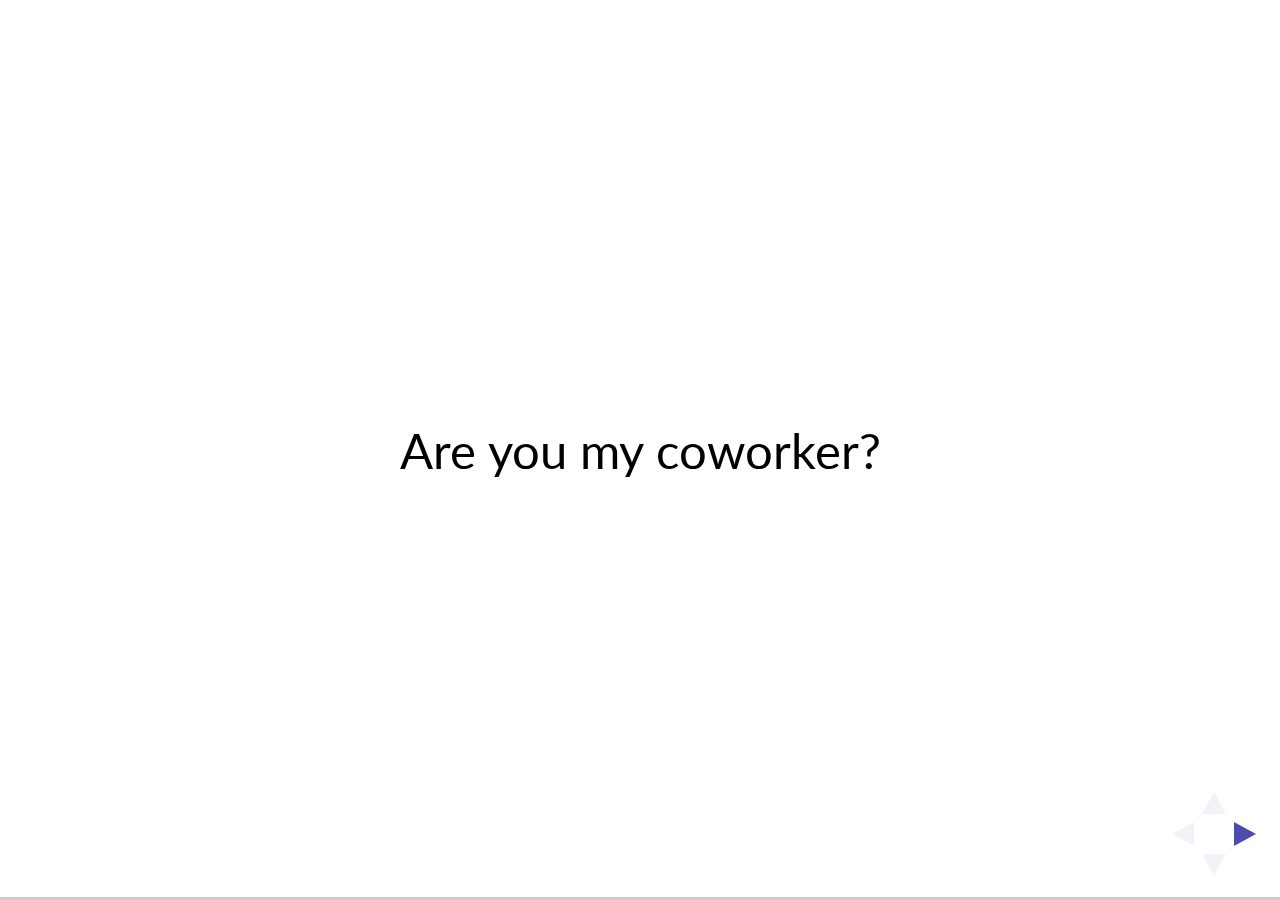
==== index.html @ 353c2d1a "first commit" ====
<!DOCTYPE html>
<html>
  <head>
    <meta charset="utf-8">
    <meta name="description" content="A slideshow about me">
		<meta name="author" content="Alex Burgos">
		<meta name="apple-mobile-web-app-capable" content="yes">
		<meta name="apple-mobile-web-app-status-bar-style" content="black-translucent">
		<meta name="viewport" content="width=device-width, initial-scale=1.0, maximum-scale=1.0, user-scalable=no">
    <title>Are you my coworker?</title>
    <link rel="stylesheet" href="css/reveal.css">
		<link rel="stylesheet" href="css/theme/simple.css">
    <link rel="stylesheet" href="css/custom.css">
  </head>
	<body>
		<div class="reveal">
			<div class="slides">
				<section>Are you my coworker?</section>

        <section>Where are you from?
          <section>
            <p class="fragment fade-in">I'm from Puerto Rico, a U.S. territory 1,894 miles away from here.</p>
          </section>

          <section>
            <div class="slide-pic"><img data-src="images/pr/1.jpg" /></div>
          </section>

          <section>
            <div class="slide-pic"><img data-src="images/pr/2.jpg"/></div>
          </section>

          <section>
            <div class="slide-pic"><img data-src="images/pr/3.jpg"/></div>
          </section>

          <section>
            <p class="fragment">I grew up in a small town called Caguas, then moved west for college.</p>
            <p class="fragment fade-in">I have a degree in Computer Engineering but also had an interest in film school.</p>
            <p class="fragment fade-in">At 21, I moved to New York to finish my degree. At 23, I moved to NYC for my first job.</p>
          </section>

          <section>
            <div class="slide-pic"><img data-src="images/me/1.jpg" /></div>
          </section>

          <section>
            <div class="slide-pic"><img data-src="images/me/2.jpg"/></div>
          </section>

          <section>
            <div class="slide-pic"><img data-src="images/me/3.jpg"/></div>
          </section>
        </section>

        <section>
          <p>Before Food52: </p>
          <ul class="fragment fade-in">
            <li class="fragment fade-in">
              @ MiMedia
            </li>
            <li class="fragment fade-in">
              @ Time
            </li>
            <li class="fragment fade-in">
              @ Wyng
            </li>
          </ul>
        </section>

        <section>
          <p>What do you do here? </p>
          <p class="fragment fade-in">
            I work with our wonderful Product team as a Front End Developer.
          </p>
          <p class="fragment fade-in">
            My day-to-day tasks include building snazzy features for our website,
            fix what's broken, and making some of our older code look better.
          </p>
        </section>

        <section>
          <p>What is Front End Development? </p>
          <p class="fragment fade-in">
            Front-end web development, also known as client-side development
            is the practice of producing HTML, CSS and JavaScript for a website
            or Web Application so that a user can see and interact with them directly.
          </p>

          <p class="fragment fade-in">
            Tl;Dr: I make website (including this one I'm using as a presentation!)
            and I try to make them look pretty.
          </p>
        </section>

        <section>
          <p>What are your hobbies? Fun facts? </p>
          <section>
            <p class="fragment fade-in">
              I love photography, both film and digital.
              I currently own 3 cameras and I will get a 4th one this year.
            </p>

            <p class="fragment fade-in">
              My family are big fans of dogs, we had 4 growing up!
            </p>

            <p class="fragment fade-in">
              Wanting to make my parents proud, I adopted my own dog 3 years ago.
              Her name is Penelope.
            </p>
          </section>
        </section>

        <section>
          <p>Meet Penelope: </p>
          <section>
            <div class="slide-pic fragment fade-in"><img data-src="images/penny/1.jpg" /></div>
          </section>

          <section>
            <div class="slide-pic"><img data-src="images/penny/2.jpg"/></div>
          </section>
        </section>

        <section>
          Thanks for your time!
        </section>
			</div>
		</div>
		<script src="js/reveal.js"></script>
		<script>
			Reveal.initialize();
		</script>
	</body>
</html>
---- css/reveal.css ----
/*!
 * reveal.js
 * http://lab.hakim.se/reveal-js
 * MIT licensed
 *
 * Copyright (C) 2016 Hakim El Hattab, http://hakim.se
 */
/*********************************************
 * RESET STYLES
 *********************************************/
html, body, .reveal div, .reveal span, .reveal applet, .reveal object, .reveal iframe,
.reveal h1, .reveal h2, .reveal h3, .reveal h4, .reveal h5, .reveal h6, .reveal p, .reveal blockquote, .reveal pre,
.reveal a, .reveal abbr, .reveal acronym, .reveal address, .reveal big, .reveal cite, .reveal code,
.reveal del, .reveal dfn, .reveal em, .reveal img, .reveal ins, .reveal kbd, .reveal q, .reveal s, .reveal samp,
.reveal small, .reveal strike, .reveal strong, .reveal sub, .reveal sup, .reveal tt, .reveal var,
.reveal b, .reveal u, .reveal center,
.reveal dl, .reveal dt, .reveal dd, .reveal ol, .reveal ul, .reveal li,
.reveal fieldset, .reveal form, .reveal label, .reveal legend,
.reveal table, .reveal caption, .reveal tbody, .reveal tfoot, .reveal thead, .reveal tr, .reveal th, .reveal td,
.reveal article, .reveal aside, .reveal canvas, .reveal details, .reveal embed,
.reveal figure, .reveal figcaption, .reveal footer, .reveal header, .reveal hgroup,
.reveal menu, .reveal nav, .reveal output, .reveal ruby, .reveal section, .reveal summary,
.reveal time, .reveal mark, .reveal audio, .reveal video {
  margin: 0;
  padding: 0;
  border: 0;
  font-size: 100%;
  font: inherit;
  vertical-align: baseline; }

.reveal article, .reveal aside, .reveal details, .reveal figcaption, .reveal figure,
.reveal footer, .reveal header, .reveal hgroup, .reveal menu, .reveal nav, .reveal section {
  display: block; }

/*********************************************
 * GLOBAL STYLES
 *********************************************/
html,
body {
  width: 100%;
  height: 100%;
  overflow: hidden; }

body {
  position: relative;
  line-height: 1;
  background-color: #fff;
  color: #000; }

/*********************************************
 * VIEW FRAGMENTS
 *********************************************/
.reveal .slides section .fragment {
  opacity: 0;
  visibility: hidden;
  -webkit-transition: all .2s ease;
          transition: all .2s ease; }
  .reveal .slides section .fragment.visible {
    opacity: 1;
    visibility: inherit; }

.reveal .slides section .fragment.grow {
  opacity: 1;
  visibility: inherit; }
  .reveal .slides section .fragment.grow.visible {
    -webkit-transform: scale(1.3);
            transform: scale(1.3); }

.reveal .slides section .fragment.shrink {
  opacity: 1;
  visibility: inherit; }
  .reveal .slides section .fragment.shrink.visible {
    -webkit-transform: scale(0.7);
            transform: scale(0.7); }

.reveal .slides section .fragment.zoom-in {
  -webkit-transform: scale(0.1);
          transform: scale(0.1); }
  .reveal .slides section .fragment.zoom-in.visible {
    -webkit-transform: none;
            transform: none; }

.reveal .slides section .fragment.fade-out {
  opacity: 1;
  visibility: inherit; }
  .reveal .slides section .fragment.fade-out.visible {
    opacity: 0;
    visibility: hidden; }

.reveal .slides section .fragment.semi-fade-out {
  opacity: 1;
  visibility: inherit; }
  .reveal .slides section .fragment.semi-fade-out.visible {
    opacity: 0.5;
    visibility: inherit; }

.reveal .slides section .fragment.strike {
  opacity: 1;
  visibility: inherit; }
  .reveal .slides section .fragment.strike.visible {
    text-decoration: line-through; }

.reveal .slides section .fragment.fade-up {
  -webkit-transform: translate(0, 20%);
          transform: translate(0, 20%); }
  .reveal .slides section .fragment.fade-up.visible {
    -webkit-transform: translate(0, 0);
            transform: translate(0, 0); }

.reveal .slides section .fragment.fade-down {
  -webkit-transform: translate(0, -20%);
          transform: translate(0, -20%); }
  .reveal .slides section .fragment.fade-down.visible {
    -webkit-transform: translate(0, 0);
            transform: translate(0, 0); }

.reveal .slides section .fragment.fade-right {
  -webkit-transform: translate(-20%, 0);
          transform: translate(-20%, 0); }
  .reveal .slides section .fragment.fade-right.visible {
    -webkit-transform: translate(0, 0);
            transform: translate(0, 0); }

.reveal .slides section .fragment.fade-left {
  -webkit-transform: translate(20%, 0);
          transform: translate(20%, 0); }
  .reveal .slides section .fragment.fade-left.visible {
    -webkit-transform: translate(0, 0);
            transform: translate(0, 0); }

.reveal .slides section .fragment.current-visible {
  opacity: 0;
  visibility: hidden; }
  .reveal .slides section .fragment.current-visible.current-fragment {
    opacity: 1;
    visibility: inherit; }

.reveal .slides section .fragment.highlight-red,
.reveal .slides section .fragment.highlight-current-red,
.reveal .slides section .fragment.highlight-green,
.reveal .slides section .fragment.highlight-current-green,
.reveal .slides section .fragment.highlight-blue,
.reveal .slides section .fragment.highlight-current-blue {
  opacity: 1;
  visibility: inherit; }

.reveal .slides section .fragment.highlight-red.visible {
  color: #ff2c2d; }

.reveal .slides section .fragment.highlight-green.visible {
  color: #17ff2e; }

.reveal .slides section .fragment.highlight-blue.visible {
  color: #1b91ff; }

.reveal .slides section .fragment.highlight-current-red.current-fragment {
  color: #ff2c2d; }

.reveal .slides section .fragment.highlight-current-green.current-fragment {
  color: #17ff2e; }

.reveal .slides section .fragment.highlight-current-blue.current-fragment {
  color: #1b91ff; }

/*********************************************
 * DEFAULT ELEMENT STYLES
 *********************************************/
/* Fixes issue in Chrome where italic fonts did not appear when printing to PDF */
.reveal:after {
  content: '';
  font-style: italic; }

.reveal iframe {
  z-index: 1; }

/** Prevents layering issues in certain browser/transition combinations */
.reveal a {
  position: relative; }

.reveal .stretch {
  max-width: none;
  max-height: none; }

.reveal pre.stretch code {
  height: 100%;
  max-height: 100%;
  box-sizing: border-box; }

/*********************************************
 * CONTROLS
 *********************************************/
.reveal .controls {
  display: none;
  position: fixed;
  width: 110px;
  height: 110px;
  z-index: 30;
  right: 10px;
  bottom: 10px;
  -webkit-user-select: none; }

.reveal .controls button {
  padding: 0;
  position: absolute;
  opacity: 0.05;
  width: 0;
  height: 0;
  background-color: transparent;
  border: 12px solid transparent;
  -webkit-transform: scale(0.9999);
          transform: scale(0.9999);
  -webkit-transition: all 0.2s ease;
          transition: all 0.2s ease;
  -webkit-appearance: none;
  -webkit-tap-highlight-color: transparent; }

.reveal .controls .enabled {
  opacity: 0.7;
  cursor: pointer; }

.reveal .controls .enabled:active {
  margin-top: 1px; }

.reveal .controls .navigate-left {
  top: 42px;
  border-right-width: 22px;
  border-right-color: #000; }

.reveal .controls .navigate-left.fragmented {
  opacity: 0.3; }

.reveal .controls .navigate-right {
  left: 74px;
  top: 42px;
  border-left-width: 22px;
  border-left-color: #000; }

.reveal .controls .navigate-right.fragmented {
  opacity: 0.3; }

.reveal .controls .navigate-up {
  left: 42px;
  border-bottom-width: 22px;
  border-bottom-color: #000; }

.reveal .controls .navigate-up.fragmented {
  opacity: 0.3; }

.reveal .controls .navigate-down {
  left: 42px;
  top: 74px;
  border-top-width: 22px;
  border-top-color: #000; }

.reveal .controls .navigate-down.fragmented {
  opacity: 0.3; }

/*********************************************
 * PROGRESS BAR
 *********************************************/
.reveal .progress {
  position: fixed;
  display: none;
  height: 3px;
  width: 100%;
  bottom: 0;
  left: 0;
  z-index: 10;
  background-color: rgba(0, 0, 0, 0.2); }

.reveal .progress:after {
  content: '';
  display: block;
  position: absolute;
  height: 20px;
  width: 100%;
  top: -20px; }

.reveal .progress span {
  display: block;
  height: 100%;
  width: 0px;
  background-color: #000;
  -webkit-transition: width 800ms cubic-bezier(0.26, 0.86, 0.44, 0.985);
          transition: width 800ms cubic-bezier(0.26, 0.86, 0.44, 0.985); }

/*********************************************
 * SLIDE NUMBER
 *********************************************/
.reveal .slide-number {
  position: fixed;
  display: block;
  right: 8px;
  bottom: 8px;
  z-index: 31;
  font-family: Helvetica, sans-serif;
  font-size: 12px;
  line-height: 1;
  color: #fff;
  background-color: rgba(0, 0, 0, 0.4);
  padding: 5px; }

.reveal .slide-number-delimiter {
  margin: 0 3px; }

/*********************************************
 * SLIDES
 *********************************************/
.reveal {
  position: relative;
  width: 100%;
  height: 100%;
  overflow: hidden;
  -ms-touch-action: none;
      touch-action: none; }

.reveal .slides {
  position: absolute;
  width: 100%;
  height: 100%;
  top: 0;
  right: 0;
  bottom: 0;
  left: 0;
  margin: auto;
  overflow: visible;
  z-index: 1;
  text-align: center;
  -webkit-perspective: 600px;
          perspective: 600px;
  -webkit-perspective-origin: 50% 40%;
          perspective-origin: 50% 40%; }

.reveal .slides > section {
  -ms-perspective: 600px; }

.reveal .slides > section,
.reveal .slides > section > section {
  display: none;
  position: absolute;
  width: 100%;
  padding: 20px 0px;
  z-index: 10;
  -webkit-transform-style: flat;
          transform-style: flat;
  -webkit-transition: -webkit-transform-origin 800ms cubic-bezier(0.26, 0.86, 0.44, 0.985), -webkit-transform 800ms cubic-bezier(0.26, 0.86, 0.44, 0.985), visibility 800ms cubic-bezier(0.26, 0.86, 0.44, 0.985), opacity 800ms cubic-bezier(0.26, 0.86, 0.44, 0.985);
          transition: transform-origin 800ms cubic-bezier(0.26, 0.86, 0.44, 0.985), transform 800ms cubic-bezier(0.26, 0.86, 0.44, 0.985), visibility 800ms cubic-bezier(0.26, 0.86, 0.44, 0.985), opacity 800ms cubic-bezier(0.26, 0.86, 0.44, 0.985); }

/* Global transition speed settings */
.reveal[data-transition-speed="fast"] .slides section {
  -webkit-transition-duration: 400ms;
          transition-duration: 400ms; }

.reveal[data-transition-speed="slow"] .slides section {
  -webkit-transition-duration: 1200ms;
          transition-duration: 1200ms; }

/* Slide-specific transition speed overrides */
.reveal .slides section[data-transition-speed="fast"] {
  -webkit-transition-duration: 400ms;
          transition-duration: 400ms; }

.reveal .slides section[data-transition-speed="slow"] {
  -webkit-transition-duration: 1200ms;
          transition-duration: 1200ms; }

.reveal .slides > section.stack {
  padding-top: 0;
  padding-bottom: 0; }

.reveal .slides > section.present,
.reveal .slides > section > section.present {
  display: block;
  z-index: 11;
  opacity: 1; }

.reveal.center,
.reveal.center .slides,
.reveal.center .slides section {
  min-height: 0 !important; }

/* Don't allow interaction with invisible slides */
.reveal .slides > section.future,
.reveal .slides > section > section.future,
.reveal .slides > section.past,
.reveal .slides > section > section.past {
  pointer-events: none; }

.reveal.overview .slides > section,
.reveal.overview .slides > section > section {
  pointer-events: auto; }

.reveal .slides > section.past,
.reveal .slides > section.future,
.reveal .slides > section > section.past,
.reveal .slides > section > section.future {
  opacity: 0; }

/*********************************************
 * Mixins for readability of transitions
 *********************************************/
/*********************************************
 * SLIDE TRANSITION
 * Aliased 'linear' for backwards compatibility
 *********************************************/
.reveal.slide section {
  -webkit-backface-visibility: hidden;
          backface-visibility: hidden; }

.reveal .slides > section[data-transition=slide].past,
.reveal .slides > section[data-transition~=slide-out].past,
.reveal.slide .slides > section:not([data-transition]).past {
  -webkit-transform: translate(-150%, 0);
          transform: translate(-150%, 0); }

.reveal .slides > section[data-transition=slide].future,
.reveal .slides > section[data-transition~=slide-in].future,
.reveal.slide .slides > section:not([data-transition]).future {
  -webkit-transform: translate(150%, 0);
          transform: translate(150%, 0); }

.reveal .slides > section > section[data-transition=slide].past,
.reveal .slides > section > section[data-transition~=slide-out].past,
.reveal.slide .slides > section > section:not([data-transition]).past {
  -webkit-transform: translate(0, -150%);
          transform: translate(0, -150%); }

.reveal .slides > section > section[data-transition=slide].future,
.reveal .slides > section > section[data-transition~=slide-in].future,
.reveal.slide .slides > section > section:not([data-transition]).future {
  -webkit-transform: translate(0, 150%);
          transform: translate(0, 150%); }

.reveal.linear section {
  -webkit-backface-visibility: hidden;
          backface-visibility: hidden; }

.reveal .slides > section[data-transition=linear].past,
.reveal .slides > section[data-transition~=linear-out].past,
.reveal.linear .slides > section:not([data-transition]).past {
  -webkit-transform: translate(-150%, 0);
          transform: translate(-150%, 0); }

.reveal .slides > section[data-transition=linear].future,
.reveal .slides > section[data-transition~=linear-in].future,
.reveal.linear .slides > section:not([data-transition]).future {
  -webkit-transform: translate(150%, 0);
          transform: translate(150%, 0); }

.reveal .slides > section > section[data-transition=linear].past,
.reveal .slides > section > section[data-transition~=linear-out].past,
.reveal.linear .slides > section > section:not([data-transition]).past {
  -webkit-transform: translate(0, -150%);
          transform: translate(0, -150%); }

.reveal .slides > section > section[data-transition=linear].future,
.reveal .slides > section > section[data-transition~=linear-in].future,
.reveal.linear .slides > section > section:not([data-transition]).future {
  -webkit-transform: translate(0, 150%);
          transform: translate(0, 150%); }

/*********************************************
 * CONVEX TRANSITION
 * Aliased 'default' for backwards compatibility
 *********************************************/
.reveal .slides section[data-transition=default].stack,
.reveal.default .slides section.stack {
  -webkit-transform-style: preserve-3d;
          transform-style: preserve-3d; }

.reveal .slides > section[data-transition=default].past,
.reveal .slides > section[data-transition~=default-out].past,
.reveal.default .slides > section:not([data-transition]).past {
  -webkit-transform: translate3d(-100%, 0, 0) rotateY(-90deg) translate3d(-100%, 0, 0);
          transform: translate3d(-100%, 0, 0) rotateY(-90deg) translate3d(-100%, 0, 0); }

.reveal .slides > section[data-transition=default].future,
.reveal .slides > section[data-transition~=default-in].future,
.reveal.default .slides > section:not([data-transition]).future {
  -webkit-transform: translate3d(100%, 0, 0) rotateY(90deg) translate3d(100%, 0, 0);
          transform: translate3d(100%, 0, 0) rotateY(90deg) translate3d(100%, 0, 0); }

.reveal .slides > section > section[data-transition=default].past,
.reveal .slides > section > section[data-transition~=default-out].past,
.reveal.default .slides > section > section:not([data-transition]).past {
  -webkit-transform: translate3d(0, -300px, 0) rotateX(70deg) translate3d(0, -300px, 0);
          transform: translate3d(0, -300px, 0) rotateX(70deg) translate3d(0, -300px, 0); }

.reveal .slides > section > section[data-transition=default].future,
.reveal .slides > section > section[data-transition~=default-in].future,
.reveal.default .slides > section > section:not([data-transition]).future {
  -webkit-transform: translate3d(0, 300px, 0) rotateX(-70deg) translate3d(0, 300px, 0);
          transform: translate3d(0, 300px, 0) rotateX(-70deg) translate3d(0, 300px, 0); }

.reveal .slides section[data-transition=convex].stack,
.reveal.convex .slides section.stack {
  -webkit-transform-style: preserve-3d;
          transform-style: preserve-3d; }

.reveal .slides > section[data-transition=convex].past,
.reveal .slides > section[data-transition~=convex-out].past,
.reveal.convex .slides > section:not([data-transition]).past {
  -webkit-transform: translate3d(-100%, 0, 0) rotateY(-90deg) translate3d(-100%, 0, 0);
          transform: translate3d(-100%, 0, 0) rotateY(-90deg) translate3d(-100%, 0, 0); }

.reveal .slides > section[data-transition=convex].future,
.reveal .slides > section[data-transition~=convex-in].future,
.reveal.convex .slides > section:not([data-transition]).future {
  -webkit-transform: translate3d(100%, 0, 0) rotateY(90deg) translate3d(100%, 0, 0);
          transform: translate3d(100%, 0, 0) rotateY(90deg) translate3d(100%, 0, 0); }

.reveal .slides > section > section[data-transition=convex].past,
.reveal .slides > section > section[data-transition~=convex-out].past,
.reveal.convex .slides > section > section:not([data-transition]).past {
  -webkit-transform: translate3d(0, -300px, 0) rotateX(70deg) translate3d(0, -300px, 0);
          transform: translate3d(0, -300px, 0) rotateX(70deg) translate3d(0, -300px, 0); }

.reveal .slides > section > section[data-transition=convex].future,
.reveal .slides > section > section[data-transition~=convex-in].future,
.reveal.convex .slides > section > section:not([data-transition]).future {
  -webkit-transform: translate3d(0, 300px, 0) rotateX(-70deg) translate3d(0, 300px, 0);
          transform: translate3d(0, 300px, 0) rotateX(-70deg) translate3d(0, 300px, 0); }

/*********************************************
 * CONCAVE TRANSITION
 *********************************************/
.reveal .slides section[data-transition=concave].stack,
.reveal.concave .slides section.stack {
  -webkit-transform-style: preserve-3d;
          transform-style: preserve-3d; }

.reveal .slides > section[data-transition=concave].past,
.reveal .slides > section[data-transition~=concave-out].past,
.reveal.concave .slides > section:not([data-transition]).past {
  -webkit-transform: translate3d(-100%, 0, 0) rotateY(90deg) translate3d(-100%, 0, 0);
          transform: translate3d(-100%, 0, 0) rotateY(90deg) translate3d(-100%, 0, 0); }

.reveal .slides > section[data-transition=concave].future,
.reveal .slides > section[data-transition~=concave-in].future,
.reveal.concave .slides > section:not([data-transition]).future {
  -webkit-transform: translate3d(100%, 0, 0) rotateY(-90deg) translate3d(100%, 0, 0);
          transform: translate3d(100%, 0, 0) rotateY(-90deg) translate3d(100%, 0, 0); }

.reveal .slides > section > section[data-transition=concave].past,
.reveal .slides > section > section[data-transition~=concave-out].past,
.reveal.concave .slides > section > section:not([data-transition]).past {
  -webkit-transform: translate3d(0, -80%, 0) rotateX(-70deg) translate3d(0, -80%, 0);
          transform: translate3d(0, -80%, 0) rotateX(-70deg) translate3d(0, -80%, 0); }

.reveal .slides > section > section[data-transition=concave].future,
.reveal .slides > section > section[data-transition~=concave-in].future,
.reveal.concave .slides > section > section:not([data-transition]).future {
  -webkit-transform: translate3d(0, 80%, 0) rotateX(70deg) translate3d(0, 80%, 0);
          transform: translate3d(0, 80%, 0) rotateX(70deg) translate3d(0, 80%, 0); }

/*********************************************
 * ZOOM TRANSITION
 *********************************************/
.reveal .slides section[data-transition=zoom],
.reveal.zoom .slides section:not([data-transition]) {
  -webkit-transition-timing-function: ease;
          transition-timing-function: ease; }

.reveal .slides > section[data-transition=zoom].past,
.reveal .slides > section[data-transition~=zoom-out].past,
.reveal.zoom .slides > section:not([data-transition]).past {
  visibility: hidden;
  -webkit-transform: scale(16);
          transform: scale(16); }

.reveal .slides > section[data-transition=zoom].future,
.reveal .slides > section[data-transition~=zoom-in].future,
.reveal.zoom .slides > section:not([data-transition]).future {
  visibility: hidden;
  -webkit-transform: scale(0.2);
          transform: scale(0.2); }

.reveal .slides > section > section[data-transition=zoom].past,
.reveal .slides > section > section[data-transition~=zoom-out].past,
.reveal.zoom .slides > section > section:not([data-transition]).past {
  -webkit-transform: translate(0, -150%);
          transform: translate(0, -150%); }

.reveal .slides > section > section[data-transition=zoom].future,
.reveal .slides > section > section[data-transition~=zoom-in].future,
.reveal.zoom .slides > section > section:not([data-transition]).future {
  -webkit-transform: translate(0, 150%);
          transform: translate(0, 150%); }

/*********************************************
 * CUBE TRANSITION
 *********************************************/
.reveal.cube .slides {
  -webkit-perspective: 1300px;
          perspective: 1300px; }

.reveal.cube .slides section {
  padding: 30px;
  min-height: 700px;
  -webkit-backface-visibility: hidden;
          backface-visibility: hidden;
  box-sizing: border-box;
  -webkit-transform-style: preserve-3d;
          transform-style: preserve-3d; }

.reveal.center.cube .slides section {
  min-height: 0; }

.reveal.cube .slides section:not(.stack):before {
  content: '';
  position: absolute;
  display: block;
  width: 100%;
  height: 100%;
  left: 0;
  top: 0;
  background: rgba(0, 0, 0, 0.1);
  border-radius: 4px;
  -webkit-transform: translateZ(-20px);
          transform: translateZ(-20px); }

.reveal.cube .slides section:not(.stack):after {
  content: '';
  position: absolute;
  display: block;
  width: 90%;
  height: 30px;
  left: 5%;
  bottom: 0;
  background: none;
  z-index: 1;
  border-radius: 4px;
  box-shadow: 0px 95px 25px rgba(0, 0, 0, 0.2);
  -webkit-transform: translateZ(-90px) rotateX(65deg);
          transform: translateZ(-90px) rotateX(65deg); }

.reveal.cube .slides > section.stack {
  padding: 0;
  background: none; }

.reveal.cube .slides > section.past {
  -webkit-transform-origin: 100% 0%;
          transform-origin: 100% 0%;
  -webkit-transform: translate3d(-100%, 0, 0) rotateY(-90deg);
          transform: translate3d(-100%, 0, 0) rotateY(-90deg); }

.reveal.cube .slides > section.future {
  -webkit-transform-origin: 0% 0%;
          transform-origin: 0% 0%;
  -webkit-transform: translate3d(100%, 0, 0) rotateY(90deg);
          transform: translate3d(100%, 0, 0) rotateY(90deg); }

.reveal.cube .slides > section > section.past {
  -webkit-transform-origin: 0% 100%;
          transform-origin: 0% 100%;
  -webkit-transform: translate3d(0, -100%, 0) rotateX(90deg);
          transform: translate3d(0, -100%, 0) rotateX(90deg); }

.reveal.cube .slides > section > section.future {
  -webkit-transform-origin: 0% 0%;
          transform-origin: 0% 0%;
  -webkit-transform: translate3d(0, 100%, 0) rotateX(-90deg);
          transform: translate3d(0, 100%, 0) rotateX(-90deg); }

/*********************************************
 * PAGE TRANSITION
 *********************************************/
.reveal.page .slides {
  -webkit-perspective-origin: 0% 50%;
          perspective-origin: 0% 50%;
  -webkit-perspective: 3000px;
          perspective: 3000px; }

.reveal.page .slides section {
  padding: 30px;
  min-height: 700px;
  box-sizing: border-box;
  -webkit-transform-style: preserve-3d;
          transform-style: preserve-3d; }

.reveal.page .slides section.past {
  z-index: 12; }

.reveal.page .slides section:not(.stack):before {
  content: '';
  position: absolute;
  display: block;
  width: 100%;
  height: 100%;
  left: 0;
  top: 0;
  background: rgba(0, 0, 0, 0.1);
  -webkit-transform: translateZ(-20px);
          transform: translateZ(-20px); }

.reveal.page .slides section:not(.stack):after {
  content: '';
  position: absolute;
  display: block;
  width: 90%;
  height: 30px;
  left: 5%;
  bottom: 0;
  background: none;
  z-index: 1;
  border-radius: 4px;
  box-shadow: 0px 95px 25px rgba(0, 0, 0, 0.2);
  -webkit-transform: translateZ(-90px) rotateX(65deg); }

.reveal.page .slides > section.stack {
  padding: 0;
  background: none; }

.reveal.page .slides > section.past {
  -webkit-transform-origin: 0% 0%;
          transform-origin: 0% 0%;
  -webkit-transform: translate3d(-40%, 0, 0) rotateY(-80deg);
          transform: translate3d(-40%, 0, 0) rotateY(-80deg); }

.reveal.page .slides > section.future {
  -webkit-transform-origin: 100% 0%;
          transform-origin: 100% 0%;
  -webkit-transform: translate3d(0, 0, 0);
          transform: translate3d(0, 0, 0); }

.reveal.page .slides > section > section.past {
  -webkit-transform-origin: 0% 0%;
          transform-origin: 0% 0%;
  -webkit-transform: translate3d(0, -40%, 0) rotateX(80deg);
          transform: translate3d(0, -40%, 0) rotateX(80deg); }

.reveal.page .slides > section > section.future {
  -webkit-transform-origin: 0% 100%;
          transform-origin: 0% 100%;
  -webkit-transform: translate3d(0, 0, 0);
          transform: translate3d(0, 0, 0); }

/*********************************************
 * FADE TRANSITION
 *********************************************/
.reveal .slides section[data-transition=fade],
.reveal.fade .slides section:not([data-transition]),
.reveal.fade .slides > section > section:not([data-transition]) {
  -webkit-transform: none;
          transform: none;
  -webkit-transition: opacity 0.5s;
          transition: opacity 0.5s; }

.reveal.fade.overview .slides section,
.reveal.fade.overview .slides > section > section {
  -webkit-transition: none;
          transition: none; }

/*********************************************
 * NO TRANSITION
 *********************************************/
.reveal .slides section[data-transition=none],
.reveal.none .slides section:not([data-transition]) {
  -webkit-transform: none;
          transform: none;
  -webkit-transition: none;
          transition: none; }

/*********************************************
 * PAUSED MODE
 *********************************************/
.reveal .pause-overlay {
  position: absolute;
  top: 0;
  left: 0;
  width: 100%;
  height: 100%;
  background: black;
  visibility: hidden;
  opacity: 0;
  z-index: 100;
  -webkit-transition: all 1s ease;
          transition: all 1s ease; }

.reveal.paused .pause-overlay {
  visibility: visible;
  opacity: 1; }

/*********************************************
 * FALLBACK
 *********************************************/
.no-transforms {
  overflow-y: auto; }

.no-transforms .reveal .slides {
  position: relative;
  width: 80%;
  height: auto !important;
  top: 0;
  left: 50%;
  margin: 0;
  text-align: center; }

.no-transforms .reveal .controls,
.no-transforms .reveal .progress {
  display: none !important; }

.no-transforms .reveal .slides section {
  display: block !important;
  opacity: 1 !important;
  position: relative !important;
  height: auto;
  min-height: 0;
  top: 0;
  left: -50%;
  margin: 70px 0;
  -webkit-transform: none;
          transform: none; }

.no-transforms .reveal .slides section section {
  left: 0; }

.reveal .no-transition,
.reveal .no-transition * {
  -webkit-transition: none !important;
          transition: none !important; }

/*********************************************
 * PER-SLIDE BACKGROUNDS
 *********************************************/
.reveal .backgrounds {
  position: absolute;
  width: 100%;
  height: 100%;
  top: 0;
  left: 0;
  -webkit-perspective: 600px;
          perspective: 600px; }

.reveal .slide-background {
  display: none;
  position: absolute;
  width: 100%;
  height: 100%;
  opacity: 0;
  visibility: hidden;
  background-color: transparent;
  background-position: 50% 50%;
  background-repeat: no-repeat;
  background-size: cover;
  -webkit-transition: all 800ms cubic-bezier(0.26, 0.86, 0.44, 0.985);
          transition: all 800ms cubic-bezier(0.26, 0.86, 0.44, 0.985); }

.reveal .slide-background.stack {
  display: block; }

.reveal .slide-background.present {
  opacity: 1;
  visibility: visible; }

.print-pdf .reveal .slide-background {
  opacity: 1 !important;
  visibility: visible !important; }

/* Video backgrounds */
.reveal .slide-background video {
  position: absolute;
  width: 100%;
  height: 100%;
  max-width: none;
  max-height: none;
  top: 0;
  left: 0; }

/* Immediate transition style */
.reveal[data-background-transition=none] > .backgrounds .slide-background,
.reveal > .backgrounds .slide-background[data-background-transition=none] {
  -webkit-transition: none;
          transition: none; }

/* Slide */
.reveal[data-background-transition=slide] > .backgrounds .slide-background,
.reveal > .backgrounds .slide-background[data-background-transition=slide] {
  opacity: 1;
  -webkit-backface-visibility: hidden;
          backface-visibility: hidden; }

.reveal[data-background-transition=slide] > .backgrounds .slide-background.past,
.reveal > .backgrounds .slide-background.past[data-background-transition=slide] {
  -webkit-transform: translate(-100%, 0);
          transform: translate(-100%, 0); }

.reveal[data-background-transition=slide] > .backgrounds .slide-background.future,
.reveal > .backgrounds .slide-background.future[data-background-transition=slide] {
  -webkit-transform: translate(100%, 0);
          transform: translate(100%, 0); }

.reveal[data-background-transition=slide] > .backgrounds .slide-background > .slide-background.past,
.reveal > .backgrounds .slide-background > .slide-background.past[data-background-transition=slide] {
  -webkit-transform: translate(0, -100%);
          transform: translate(0, -100%); }

.reveal[data-background-transition=slide] > .backgrounds .slide-background > .slide-background.future,
.reveal > .backgrounds .slide-background > .slide-background.future[data-background-transition=slide] {
  -webkit-transform: translate(0, 100%);
          transform: translate(0, 100%); }

/* Convex */
.reveal[data-background-transition=convex] > .backgrounds .slide-background.past,
.reveal > .backgrounds .slide-background.past[data-background-transition=convex] {
  opacity: 0;
  -webkit-transform: translate3d(-100%, 0, 0) rotateY(-90deg) translate3d(-100%, 0, 0);
          transform: translate3d(-100%, 0, 0) rotateY(-90deg) translate3d(-100%, 0, 0); }

.reveal[data-background-transition=convex] > .backgrounds .slide-background.future,
.reveal > .backgrounds .slide-background.future[data-background-transition=convex] {
  opacity: 0;
  -webkit-transform: translate3d(100%, 0, 0) rotateY(90deg) translate3d(100%, 0, 0);
          transform: translate3d(100%, 0, 0) rotateY(90deg) translate3d(100%, 0, 0); }

.reveal[data-background-transition=convex] > .backgrounds .slide-background > .slide-background.past,
.reveal > .backgrounds .slide-background > .slide-background.past[data-background-transition=convex] {
  opacity: 0;
  -webkit-transform: translate3d(0, -100%, 0) rotateX(90deg) translate3d(0, -100%, 0);
          transform: translate3d(0, -100%, 0) rotateX(90deg) translate3d(0, -100%, 0); }

.reveal[data-background-transition=convex] > .backgrounds .slide-background > .slide-background.future,
.reveal > .backgrounds .slide-background > .slide-background.future[data-background-transition=convex] {
  opacity: 0;
  -webkit-transform: translate3d(0, 100%, 0) rotateX(-90deg) translate3d(0, 100%, 0);
          transform: translate3d(0, 100%, 0) rotateX(-90deg) translate3d(0, 100%, 0); }

/* Concave */
.reveal[data-background-transition=concave] > .backgrounds .slide-background.past,
.reveal > .backgrounds .slide-background.past[data-background-transition=concave] {
  opacity: 0;
  -webkit-transform: translate3d(-100%, 0, 0) rotateY(90deg) translate3d(-100%, 0, 0);
          transform: translate3d(-100%, 0, 0) rotateY(90deg) translate3d(-100%, 0, 0); }

.reveal[data-background-transition=concave] > .backgrounds .slide-background.future,
.reveal > .backgrounds .slide-background.future[data-background-transition=concave] {
  opacity: 0;
  -webkit-transform: translate3d(100%, 0, 0) rotateY(-90deg) translate3d(100%, 0, 0);
          transform: translate3d(100%, 0, 0) rotateY(-90deg) translate3d(100%, 0, 0); }

.reveal[data-background-transition=concave] > .backgrounds .slide-background > .slide-background.past,
.reveal > .backgrounds .slide-background > .slide-background.past[data-background-transition=concave] {
  opacity: 0;
  -webkit-transform: translate3d(0, -100%, 0) rotateX(-90deg) translate3d(0, -100%, 0);
          transform: translate3d(0, -100%, 0) rotateX(-90deg) translate3d(0, -100%, 0); }

.reveal[data-background-transition=concave] > .backgrounds .slide-background > .slide-background.future,
.reveal > .backgrounds .slide-background > .slide-background.future[data-background-transition=concave] {
  opacity: 0;
  -webkit-transform: translate3d(0, 100%, 0) rotateX(90deg) translate3d(0, 100%, 0);
          transform: translate3d(0, 100%, 0) rotateX(90deg) translate3d(0, 100%, 0); }

/* Zoom */
.reveal[data-background-transition=zoom] > .backgrounds .slide-background,
.reveal > .backgrounds .slide-background[data-background-transition=zoom] {
  -webkit-transition-timing-function: ease;
          transition-timing-function: ease; }

.reveal[data-background-transition=zoom] > .backgrounds .slide-background.past,
.reveal > .backgrounds .slide-background.past[data-background-transition=zoom] {
  opacity: 0;
  visibility: hidden;
  -webkit-transform: scale(16);
          transform: scale(16); }

.reveal[data-background-transition=zoom] > .backgrounds .slide-background.future,
.reveal > .backgrounds .slide-background.future[data-background-transition=zoom] {
  opacity: 0;
  visibility: hidden;
  -webkit-transform: scale(0.2);
          transform: scale(0.2); }

.reveal[data-background-transition=zoom] > .backgrounds .slide-background > .slide-background.past,
.reveal > .backgrounds .slide-background > .slide-background.past[data-background-transition=zoom] {
  opacity: 0;
  visibility: hidden;
  -webkit-transform: scale(16);
          transform: scale(16); }

.reveal[data-background-transition=zoom] > .backgrounds .slide-background > .slide-background.future,
.reveal > .backgrounds .slide-background > .slide-background.future[data-background-transition=zoom] {
  opacity: 0;
  visibility: hidden;
  -webkit-transform: scale(0.2);
          transform: scale(0.2); }

/* Global transition speed settings */
.reveal[data-transition-speed="fast"] > .backgrounds .slide-background {
  -webkit-transition-duration: 400ms;
          transition-duration: 400ms; }

.reveal[data-transition-speed="slow"] > .backgrounds .slide-background {
  -webkit-transition-duration: 1200ms;
          transition-duration: 1200ms; }

/*********************************************
 * OVERVIEW
 *********************************************/
.reveal.overview {
  -webkit-perspective-origin: 50% 50%;
          perspective-origin: 50% 50%;
  -webkit-perspective: 700px;
          perspective: 700px; }
  .reveal.overview .slides {
    -moz-transform-style: preserve-3d; }
  .reveal.overview .slides section {
    height: 100%;
    top: 0 !important;
    opacity: 1 !important;
    overflow: hidden;
    visibility: visible !important;
    cursor: pointer;
    box-sizing: border-box; }
  .reveal.overview .slides section:hover,
  .reveal.overview .slides section.present {
    outline: 10px solid rgba(150, 150, 150, 0.4);
    outline-offset: 10px; }
  .reveal.overview .slides section .fragment {
    opacity: 1;
    -webkit-transition: none;
            transition: none; }
  .reveal.overview .slides section:after,
  .reveal.overview .slides section:before {
    display: none !important; }
  .reveal.overview .slides > section.stack {
    padding: 0;
    top: 0 !important;
    background: none;
    outline: none;
    overflow: visible; }
  .reveal.overview .backgrounds {
    -webkit-perspective: inherit;
            perspective: inherit;
    -moz-transform-style: preserve-3d; }
  .reveal.overview .backgrounds .slide-background {
    opacity: 1;
    visibility: visible;
    outline: 10px solid rgba(150, 150, 150, 0.1);
    outline-offset: 10px; }

.reveal.overview .slides section,
.reveal.overview-deactivating .slides section {
  -webkit-transition: none;
          transition: none; }

.reveal.overview .backgrounds .slide-background,
.reveal.overview-deactivating .backgrounds .slide-background {
  -webkit-transition: none;
          transition: none; }

.reveal.overview-animated .slides {
  -webkit-transition: -webkit-transform 0.4s ease;
          transition: transform 0.4s ease; }

/*********************************************
 * RTL SUPPORT
 *********************************************/
.reveal.rtl .slides,
.reveal.rtl .slides h1,
.reveal.rtl .slides h2,
.reveal.rtl .slides h3,
.reveal.rtl .slides h4,
.reveal.rtl .slides h5,
.reveal.rtl .slides h6 {
  direction: rtl;
  font-family: sans-serif; }

.reveal.rtl pre,
.reveal.rtl code {
  direction: ltr; }

.reveal.rtl ol,
.reveal.rtl ul {
  text-align: right; }

.reveal.rtl .progress span {
  float: right; }

/*********************************************
 * PARALLAX BACKGROUND
 *********************************************/
.reveal.has-parallax-background .backgrounds {
  -webkit-transition: all 0.8s ease;
          transition: all 0.8s ease; }

/* Global transition speed settings */
.reveal.has-parallax-background[data-transition-speed="fast"] .backgrounds {
  -webkit-transition-duration: 400ms;
          transition-duration: 400ms; }

.reveal.has-parallax-background[data-transition-speed="slow"] .backgrounds {
  -webkit-transition-duration: 1200ms;
          transition-duration: 1200ms; }

/*********************************************
 * LINK PREVIEW OVERLAY
 *********************************************/
.reveal .overlay {
  position: absolute;
  top: 0;
  left: 0;
  width: 100%;
  height: 100%;
  z-index: 1000;
  background: rgba(0, 0, 0, 0.9);
  opacity: 0;
  visibility: hidden;
  -webkit-transition: all 0.3s ease;
          transition: all 0.3s ease; }

.reveal .overlay.visible {
  opacity: 1;
  visibility: visible; }

.reveal .overlay .spinner {
  position: absolute;
  display: block;
  top: 50%;
  left: 50%;
  width: 32px;
  height: 32px;
  margin: -16px 0 0 -16px;
  z-index: 10;
  background-image: url([data-uri]%2F%2F%2F6%2Bvr8nJybW1tcDAwOjo6Nvb26ioqKOjo7Ozs%2FLy8vz8%2FAAAAAAAAAAAACH%2FC05FVFNDQVBFMi4wAwEAAAAh%2FhpDcmVhdGVkIHdpdGggYWpheGxvYWQuaW5mbwAh%[base64]%2FV%2FnmOM82XiHRLYKhKP1oZmADdEAAAh%2BQQJCgAAACwAAAAAIAAgAAAE6hDISWlZpOrNp1lGNRSdRpDUolIGw5RUYhhHukqFu8DsrEyqnWThGvAmhVlteBvojpTDDBUEIFwMFBRAmBkSgOrBFZogCASwBDEY%2FCZSg7GSE0gSCjQBMVG023xWBhklAnoEdhQEfyNqMIcKjhRsjEdnezB%2BA4k8gTwJhFuiW4dokXiloUepBAp5qaKpp6%2BHo7aWW54wl7obvEe0kRuoplCGepwSx2jJvqHEmGt6whJpGpfJCHmOoNHKaHx61WiSR92E4lbFoq%2BB6QDtuetcaBPnW6%2BO7wDHpIiK9SaVK5GgV543tzjgGcghAgAh%[base64]%2B%2BG%2Bw48edZPK%2BM6hLJpQg484enXIdQFSS1u6UhksENEQAAIfkECQoAAAAsAAAAACAAIAAABOcQyEmpGKLqzWcZRVUQnZYg1aBSh2GUVEIQ2aQOE%2BG%2BcD4ntpWkZQj1JIiZIogDFFyHI0UxQwFugMSOFIPJftfVAEoZLBbcLEFhlQiqGp1Vd140AUklUN3eCA51C1EWMzMCezCBBmkxVIVHBWd3HHl9JQOIJSdSnJ0TDKChCwUJjoWMPaGqDKannasMo6WnM562R5YluZRwur0wpgqZE7NKUm%2BFNRPIhjBJxKZteWuIBMN4zRMIVIhffcgojwCF117i4nlLnY5ztRLsnOk%2BaV%2BoJY7V7m76PdkS4trKcdg0Zc0tTcKkRAAAIfkECQoAAAAsAAAAACAAIAAABO4QyEkpKqjqzScpRaVkXZWQEximw1BSCUEIlDohrft6cpKCk5xid5MNJTaAIkekKGQkWyKHkvhKsR7ARmitkAYDYRIbUQRQjWBwJRzChi9CRlBcY1UN4g0%[base64]%[base64]%2BE71SRQeyqUToLA7VxF0JDyIQh%2FMVVPMt1ECZlfcjZJ9mIKoaTl1MRIl5o4CUKXOwmyrCInCKqcWtvadL2SYhyASyNDJ0uIiRMDjI0Fd30%2FiI2UA5GSS5UDj2l6NoqgOgN4gksEBgYFf0FDqKgHnyZ9OX8HrgYHdHpcHQULXAS2qKpENRg7eAMLC7kTBaixUYFkKAzWAAnLC7FLVxLWDBLKCwaKTULgEwbLA4hJtOkSBNqITT3xEgfLpBtzE%2FjiuL04RGEBgwWhShRgQExHBAAh%2BQQJCgAAACwAAAAAIAAgAAAE7xDISWlSqerNpyJKhWRdlSAVoVLCWk6JKlAqAavhO9UkUHsqlE6CwO1cRdCQ8iEIfzFVTzLdRAmZX3I2SfZiCqGk5dTESJeaOAlClzsJsqwiJwiqnFrb2nS9kmIcgEsjQydLiIlHehhpejaIjzh9eomSjZR%[base64]%2BE71SRQeyqUToLA7VxF0JDyIQh%[base64]%2BE71SRQeyqUToLA7VxF0JDyIQh%2FMVVPMt1ECZlfcjZJ9mIKoaTl1MRIl5o4CUKXOwmyrCInCKqcWtvadL2SYhyASyNDJ0uIiUd6GAULDJCRiXo1CpGXDJOUjY%2BYip9DhToJA4RBLwMLCwVDfRgbBAaqqoZ1XBMHswsHtxtFaH1iqaoGNgAIxRpbFAgfPQSqpbgGBqUD1wBXeCYp1AYZ19JJOYgH1KwA4UBvQwXUBxPqVD9L3sbp2BNk2xvvFPJd%2BMFCN6HAAIKgNggY0KtEBAAh%[base64]%2BvsYMDAzZQPC9VCNkDWUhGkuE5PxJNwiUK4UfLzOlD4WvzAHaoG9nxPi5d%2BjYUqfAhhykOFwJWiAAAIfkECQoAAAAsAAAAACAAIAAABPAQyElpUqnqzaciSoVkXVUMFaFSwlpOCcMYlErAavhOMnNLNo8KsZsMZItJEIDIFSkLGQoQTNhIsFehRww2CQLKF0tYGKYSg%2BygsZIuNqJksKgbfgIGepNo2cIUB3V1B3IvNiBYNQaDSTtfhhx0CwVPI0UJe0%2Bbm4g5VgcGoqOcnjmjqDSdnhgEoamcsZuXO1aWQy8KAwOAuTYYGwi7w5h%2BKr0SJ8MFihpNbx%2B4Erq7BYBuzsdiH1jCAzoSfl0rVirNbRXlBBlLX%2BBP0XJLAPGzTkAuAOqb0WT5AH7OcdCm5B8TgRwSRKIHQtaLCwg1RAAAOwAAAAAAAAAAAA%3D%3D);
  visibility: visible;
  opacity: 0.6;
  -webkit-transition: all 0.3s ease;
          transition: all 0.3s ease; }

.reveal .overlay header {
  position: absolute;
  left: 0;
  top: 0;
  width: 100%;
  height: 40px;
  z-index: 2;
  border-bottom: 1px solid #222; }

.reveal .overlay header a {
  display: inline-block;
  width: 40px;
  height: 40px;
  line-height: 36px;
  padding: 0 10px;
  float: right;
  opacity: 0.6;
  box-sizing: border-box; }

.reveal .overlay header a:hover {
  opacity: 1; }

.reveal .overlay header a .icon {
  display: inline-block;
  width: 20px;
  height: 20px;
  background-position: 50% 50%;
  background-size: 100%;
  background-repeat: no-repeat; }

.reveal .overlay header a.close .icon {
  background-image: url([data-uri]); }

.reveal .overlay header a.external .icon {
  background-image: url([data-uri]); }

.reveal .overlay .viewport {
  position: absolute;
  display: -webkit-box;
  display: -webkit-flex;
  display: -ms-flexbox;
  display: flex;
  top: 40px;
  right: 0;
  bottom: 0;
  left: 0; }

.reveal .overlay.overlay-preview .viewport iframe {
  width: 100%;
  height: 100%;
  max-width: 100%;
  max-height: 100%;
  border: 0;
  opacity: 0;
  visibility: hidden;
  -webkit-transition: all 0.3s ease;
          transition: all 0.3s ease; }

.reveal .overlay.overlay-preview.loaded .viewport iframe {
  opacity: 1;
  visibility: visible; }

.reveal .overlay.overlay-preview.loaded .viewport-inner {
  position: absolute;
  z-index: -1;
  left: 0;
  top: 45%;
  width: 100%;
  text-align: center;
  letter-spacing: normal; }

.reveal .overlay.overlay-preview .x-frame-error {
  opacity: 0;
  -webkit-transition: opacity 0.3s ease 0.3s;
          transition: opacity 0.3s ease 0.3s; }

.reveal .overlay.overlay-preview.loaded .x-frame-error {
  opacity: 1; }

.reveal .overlay.overlay-preview.loaded .spinner {
  opacity: 0;
  visibility: hidden;
  -webkit-transform: scale(0.2);
          transform: scale(0.2); }

.reveal .overlay.overlay-help .viewport {
  overflow: auto;
  color: #fff; }

.reveal .overlay.overlay-help .viewport .viewport-inner {
  width: 600px;
  margin: auto;
  padding: 20px 20px 80px 20px;
  text-align: center;
  letter-spacing: normal; }

.reveal .overlay.overlay-help .viewport .viewport-inner .title {
  font-size: 20px; }

.reveal .overlay.overlay-help .viewport .viewport-inner table {
  border: 1px solid #fff;
  border-collapse: collapse;
  font-size: 16px; }

.reveal .overlay.overlay-help .viewport .viewport-inner table th,
.reveal .overlay.overlay-help .viewport .viewport-inner table td {
  width: 200px;
  padding: 14px;
  border: 1px solid #fff;
  vertical-align: middle; }

.reveal .overlay.overlay-help .viewport .viewport-inner table th {
  padding-top: 20px;
  padding-bottom: 20px; }

/*********************************************
 * PLAYBACK COMPONENT
 *********************************************/
.reveal .playback {
  position: fixed;
  left: 15px;
  bottom: 20px;
  z-index: 30;
  cursor: pointer;
  -webkit-transition: all 400ms ease;
          transition: all 400ms ease; }

.reveal.overview .playback {
  opacity: 0;
  visibility: hidden; }

/*********************************************
 * ROLLING LINKS
 *********************************************/
.reveal .roll {
  display: inline-block;
  line-height: 1.2;
  overflow: hidden;
  vertical-align: top;
  -webkit-perspective: 400px;
          perspective: 400px;
  -webkit-perspective-origin: 50% 50%;
          perspective-origin: 50% 50%; }

.reveal .roll:hover {
  background: none;
  text-shadow: none; }

.reveal .roll span {
  display: block;
  position: relative;
  padding: 0 2px;
  pointer-events: none;
  -webkit-transition: all 400ms ease;
          transition: all 400ms ease;
  -webkit-transform-origin: 50% 0%;
          transform-origin: 50% 0%;
  -webkit-transform-style: preserve-3d;
          transform-style: preserve-3d;
  -webkit-backface-visibility: hidden;
          backface-visibility: hidden; }

.reveal .roll:hover span {
  background: rgba(0, 0, 0, 0.5);
  -webkit-transform: translate3d(0px, 0px, -45px) rotateX(90deg);
          transform: translate3d(0px, 0px, -45px) rotateX(90deg); }

.reveal .roll span:after {
  content: attr(data-title);
  display: block;
  position: absolute;
  left: 0;
  top: 0;
  padding: 0 2px;
  -webkit-backface-visibility: hidden;
          backface-visibility: hidden;
  -webkit-transform-origin: 50% 0%;
          transform-origin: 50% 0%;
  -webkit-transform: translate3d(0px, 110%, 0px) rotateX(-90deg);
          transform: translate3d(0px, 110%, 0px) rotateX(-90deg); }

/*********************************************
 * SPEAKER NOTES
 *********************************************/
.reveal aside.notes {
  display: none; }

.reveal .speaker-notes {
  display: none;
  position: absolute;
  width: 70%;
  max-height: 15%;
  left: 15%;
  bottom: 26px;
  padding: 10px;
  z-index: 1;
  font-size: 18px;
  line-height: 1.4;
  color: #fff;
  background-color: rgba(0, 0, 0, 0.5);
  overflow: auto;
  box-sizing: border-box;
  text-align: left;
  font-family: Helvetica, sans-serif;
  -webkit-overflow-scrolling: touch; }

.reveal .speaker-notes.visible:not(:empty) {
  display: block; }

@media screen and (max-width: 1024px) {
  .reveal .speaker-notes {
    font-size: 14px; } }

@media screen and (max-width: 600px) {
  .reveal .speaker-notes {
    width: 90%;
    left: 5%; } }

/*********************************************
 * ZOOM PLUGIN
 *********************************************/
.zoomed .reveal *,
.zoomed .reveal *:before,
.zoomed .reveal *:after {
  -webkit-backface-visibility: visible !important;
          backface-visibility: visible !important; }

.zoomed .reveal .progress,
.zoomed .reveal .controls {
  opacity: 0; }

.zoomed .reveal .roll span {
  background: none; }

.zoomed .reveal .roll span:after {
  visibility: hidden; }
---- css/theme/simple.css ----
/**
 * A simple theme for reveal.js presentations, similar
 * to the default theme. The accent color is darkblue.
 *
 * This theme is Copyright (C) 2012 Owen Versteeg, https://github.com/StereotypicalApps. It is MIT licensed.
 * reveal.js is Copyright (C) 2011-2012 Hakim El Hattab, http://hakim.se
 */
@import url(https://fonts.googleapis.com/css?family=News+Cycle:400,700);
@import url(https://fonts.googleapis.com/css?family=Lato:400,700,400italic,700italic);
section.has-dark-background, section.has-dark-background h1, section.has-dark-background h2, section.has-dark-background h3, section.has-dark-background h4, section.has-dark-background h5, section.has-dark-background h6 {
  color: #fff; }

/*********************************************
 * GLOBAL STYLES
 *********************************************/
body {
  background: #fff;
  background-color: #fff; }

.reveal {
  font-family: "Lato", sans-serif;
  font-size: 40px;
  font-weight: normal;
  color: #000; }

::selection {
  color: #fff;
  background: rgba(0, 0, 0, 0.99);
  text-shadow: none; }

::-moz-selection {
  color: #fff;
  background: rgba(0, 0, 0, 0.99);
  text-shadow: none; }

.reveal .slides > section,
.reveal .slides > section > section {
  line-height: 1.3;
  font-weight: inherit; }

/*********************************************
 * HEADERS
 *********************************************/
.reveal h1,
.reveal h2,
.reveal h3,
.reveal h4,
.reveal h5,
.reveal h6 {
  margin: 0 0 20px 0;
  color: #000;
  font-family: "News Cycle", Impact, sans-serif;
  font-weight: normal;
  line-height: 1.2;
  letter-spacing: normal;
  text-transform: none;
  text-shadow: none;
  word-wrap: break-word; }

.reveal h1 {
  font-size: 3.77em; }

.reveal h2 {
  font-size: 2.11em; }

.reveal h3 {
  font-size: 1.55em; }

.reveal h4 {
  font-size: 1em; }

.reveal h1 {
  text-shadow: none; }

/*********************************************
 * OTHER
 *********************************************/
.reveal p {
  margin: 20px 0;
  line-height: 1.3; }

/* Ensure certain elements are never larger than the slide itself */
.reveal img,
.reveal video,
.reveal iframe {
  max-width: 95%;
  max-height: 95%; }

.reveal strong,
.reveal b {
  font-weight: bold; }

.reveal em {
  font-style: italic; }

.reveal ol,
.reveal dl,
.reveal ul {
  display: inline-block;
  text-align: left;
  margin: 0 0 0 1em; }

.reveal ol {
  list-style-type: decimal; }

.reveal ul {
  list-style-type: disc; }

.reveal ul ul {
  list-style-type: square; }

.reveal ul ul ul {
  list-style-type: circle; }

.reveal ul ul,
.reveal ul ol,
.reveal ol ol,
.reveal ol ul {
  display: block;
  margin-left: 40px; }

.reveal dt {
  font-weight: bold; }

.reveal dd {
  margin-left: 40px; }

.reveal q,
.reveal blockquote {
  quotes: none; }

.reveal blockquote {
  display: block;
  position: relative;
  width: 70%;
  margin: 20px auto;
  padding: 5px;
  font-style: italic;
  background: rgba(255, 255, 255, 0.05);
  box-shadow: 0px 0px 2px rgba(0, 0, 0, 0.2); }

.reveal blockquote p:first-child,
.reveal blockquote p:last-child {
  display: inline-block; }

.reveal q {
  font-style: italic; }

.reveal pre {
  display: block;
  position: relative;
  width: 90%;
  margin: 20px auto;
  text-align: left;
  font-size: 0.55em;
  font-family: monospace;
  line-height: 1.2em;
  word-wrap: break-word;
  box-shadow: 0px 0px 6px rgba(0, 0, 0, 0.3); }

.reveal code {
  font-family: monospace; }

.reveal pre code {
  display: block;
  padding: 5px;
  overflow: auto;
  max-height: 400px;
  word-wrap: normal; }

.reveal table {
  margin: auto;
  border-collapse: collapse;
  border-spacing: 0; }

.reveal table th {
  font-weight: bold; }

.reveal table th,
.reveal table td {
  text-align: left;
  padding: 0.2em 0.5em 0.2em 0.5em;
  border-bottom: 1px solid; }

.reveal table th[align="center"],
.reveal table td[align="center"] {
  text-align: center; }

.reveal table th[align="right"],
.reveal table td[align="right"] {
  text-align: right; }

.reveal table tbody tr:last-child th,
.reveal table tbody tr:last-child td {
  border-bottom: none; }

.reveal sup {
  vertical-align: super; }

.reveal sub {
  vertical-align: sub; }

.reveal small {
  display: inline-block;
  font-size: 0.6em;
  line-height: 1.2em;
  vertical-align: top; }

.reveal small * {
  vertical-align: top; }

/*********************************************
 * LINKS
 *********************************************/
.reveal a {
  color: #00008B;
  text-decoration: none;
  -webkit-transition: color .15s ease;
  -moz-transition: color .15s ease;
  transition: color .15s ease; }

.reveal a:hover {
  color: #0000f1;
  text-shadow: none;
  border: none; }

.reveal .roll span:after {
  color: #fff;
  background: #00003f; }

/*********************************************
 * IMAGES
 *********************************************/
.reveal section img {
  margin: 15px 0px;
  background: rgba(255, 255, 255, 0.12);
  border: 4px solid #000;
  box-shadow: 0 0 10px rgba(0, 0, 0, 0.15); }

.reveal section img.plain {
  border: 0;
  box-shadow: none; }

.reveal a img {
  -webkit-transition: all .15s linear;
  -moz-transition: all .15s linear;
  transition: all .15s linear; }

.reveal a:hover img {
  background: rgba(255, 255, 255, 0.2);
  border-color: #00008B;
  box-shadow: 0 0 20px rgba(0, 0, 0, 0.55); }

/*********************************************
 * NAVIGATION CONTROLS
 *********************************************/
.reveal .controls .navigate-left,
.reveal .controls .navigate-left.enabled {
  border-right-color: #00008B; }

.reveal .controls .navigate-right,
.reveal .controls .navigate-right.enabled {
  border-left-color: #00008B; }

.reveal .controls .navigate-up,
.reveal .controls .navigate-up.enabled {
  border-bottom-color: #00008B; }

.reveal .controls .navigate-down,
.reveal .controls .navigate-down.enabled {
  border-top-color: #00008B; }

.reveal .controls .navigate-left.enabled:hover {
  border-right-color: #0000f1; }

.reveal .controls .navigate-right.enabled:hover {
  border-left-color: #0000f1; }

.reveal .controls .navigate-up.enabled:hover {
  border-bottom-color: #0000f1; }

.reveal .controls .navigate-down.enabled:hover {
  border-top-color: #0000f1; }

/*********************************************
 * PROGRESS BAR
 *********************************************/
.reveal .progress {
  background: rgba(0, 0, 0, 0.2); }

.reveal .progress span {
  background: #00008B;
  -webkit-transition: width 800ms cubic-bezier(0.26, 0.86, 0.44, 0.985);
  -moz-transition: width 800ms cubic-bezier(0.26, 0.86, 0.44, 0.985);
  transition: width 800ms cubic-bezier(0.26, 0.86, 0.44, 0.985); }
---- css/custom.css ----
.slide-pic img {
  display: block;
  max-width: 100%;
  height: auto;
}
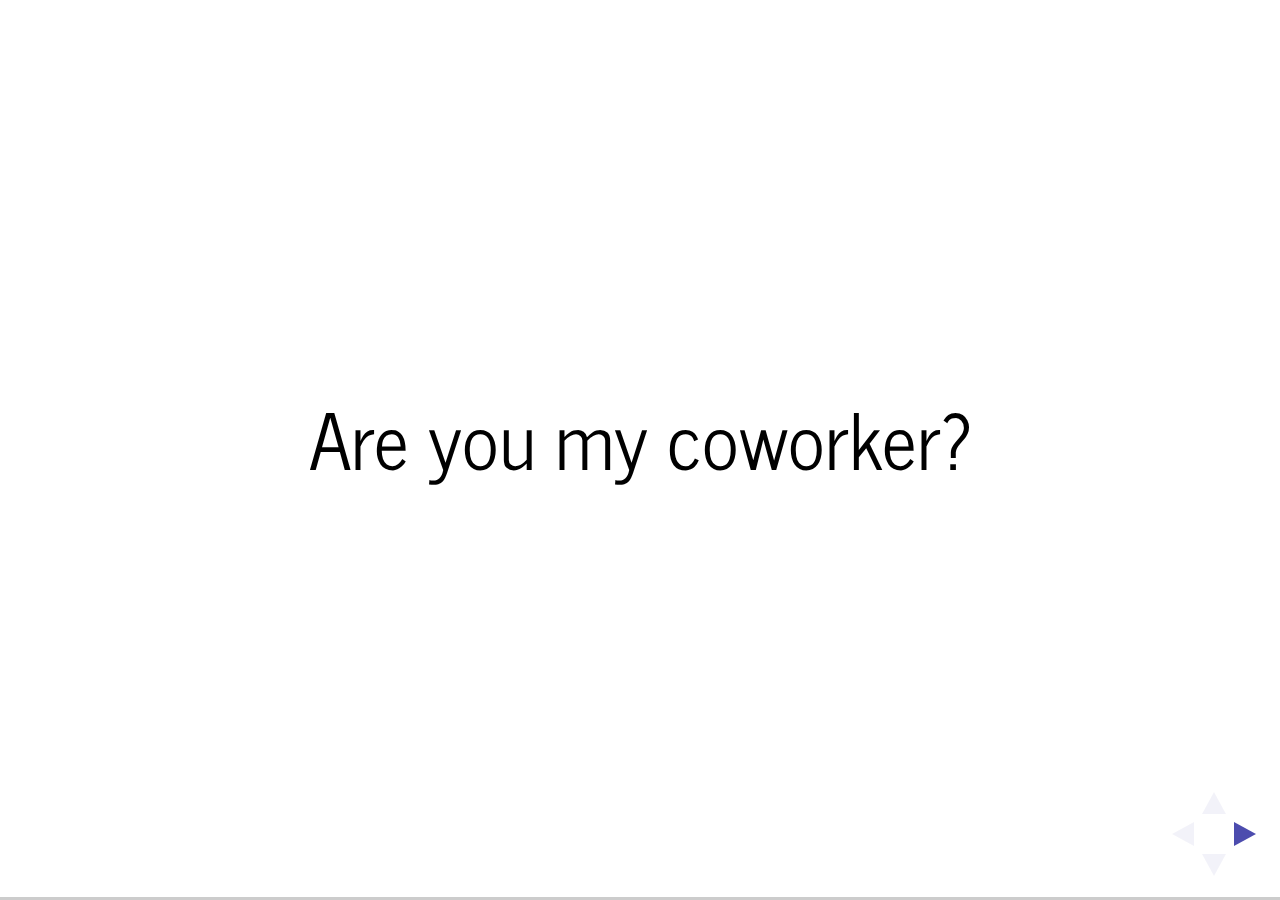
==== commit 5b87949a: "copy changes, asset changes, css fixes" ====
--- a/index.html
+++ b/index.html
@@ -15,11 +15,13 @@
 	<body>
 		<div class="reveal">
 			<div class="slides">
-				<section>Are you my coworker?</section>
+				<section><h3>Are you my coworker?</h3></section>
 
-        <section>Where are you from?
+        <section>
+          <h3>Where are you from?</h3>
           <section>
-            <p class="fragment fade-in">I'm from Puerto Rico, a U.S. territory 1,894 miles away from here.</p>
+            <p class="fragment fade-in">I'm from Puerto Rico, a U.S. territory
+              about 1,894 miles away from here.</p>
           </section>
 
           <section>
@@ -35,9 +37,10 @@
           </section>
 
           <section>
-            <p class="fragment">I grew up in a small town called Caguas, then moved west for college.</p>
-            <p class="fragment fade-in">I have a degree in Computer Engineering but also had an interest in film school.</p>
-            <p class="fragment fade-in">At 21, I moved to New York to finish my degree. At 23, I moved to NYC for my first job.</p>
+            <p class="">I grew up in a small town called Caguas, then moved out west for college.</p>
+            <p class="fragment fade-in">I have a degree in Computer Engineering.</p>
+            <p class="fragment fade-in">At 21, I moved to New York to finish my degree. </p>
+            <p class="fragment fade-in">Two years later, I moved to NYC for my first job.</p>
           </section>
 
           <section>
@@ -54,7 +57,7 @@
         </section>
 
         <section>
-          <p>Before Food52: </p>
+          <h3>Before Food52: </h3>
           <ul class="fragment fade-in">
             <li class="fragment fade-in">
               @ MiMedia
@@ -69,7 +72,7 @@
         </section>
 
         <section>
-          <p>What do you do here? </p>
+          <h3>What do you do here? </h3>
           <p class="fragment fade-in">
             I work with our wonderful Product team as a Front End Developer.
           </p>
@@ -80,7 +83,7 @@
         </section>
 
         <section>
-          <p>What is Front End Development? </p>
+          <h3>What is Front End Development? </h3>
           <p class="fragment fade-in">
             Front-end web development, also known as client-side development
             is the practice of producing HTML, CSS and JavaScript for a website
@@ -88,13 +91,13 @@
           </p>
 
           <p class="fragment fade-in">
-            Tl;Dr: I make website (including this one I'm using as a presentation!)
-            and I try to make them look pretty.
+            Tl;Dr: I make websites (including this one I'm using as a presentation!)
+            and I try to make them look pretty and useful.
           </p>
         </section>
 
         <section>
-          <p>What are your hobbies? Fun facts? </p>
+          <h3>Hobbies? Fun facts? </h3>
           <section>
             <p class="fragment fade-in">
               I love photography, both film and digital.
@@ -106,14 +109,14 @@
             </p>
 
             <p class="fragment fade-in">
-              Wanting to make my parents proud, I adopted my own dog 3 years ago.
+              I adopted my first dog 3 years ago.
               Her name is Penelope.
             </p>
           </section>
         </section>
 
         <section>
-          <p>Meet Penelope: </p>
+          <h3>Meet Penelope: </h3>
           <section>
             <div class="slide-pic fragment fade-in"><img data-src="images/penny/1.jpg" /></div>
           </section>
@@ -124,7 +127,7 @@
         </section>
 
         <section>
-          Thanks for your time!
+          <h3>Thanks!</h3>
         </section>
 			</div>
 		</div>
--- a/css/custom.css
+++ b/css/custom.css
@@ -1,5 +1,15 @@
+.slide-pic {
+    margin: 1em auto !important;
+    width: 50%;
+}
+
 .slide-pic img {
   display: block;
   max-width: 100%;
   height: auto;
 }
+
+.reveal p {
+  font-size: 0.8em;
+  text-align: justify;
+}
